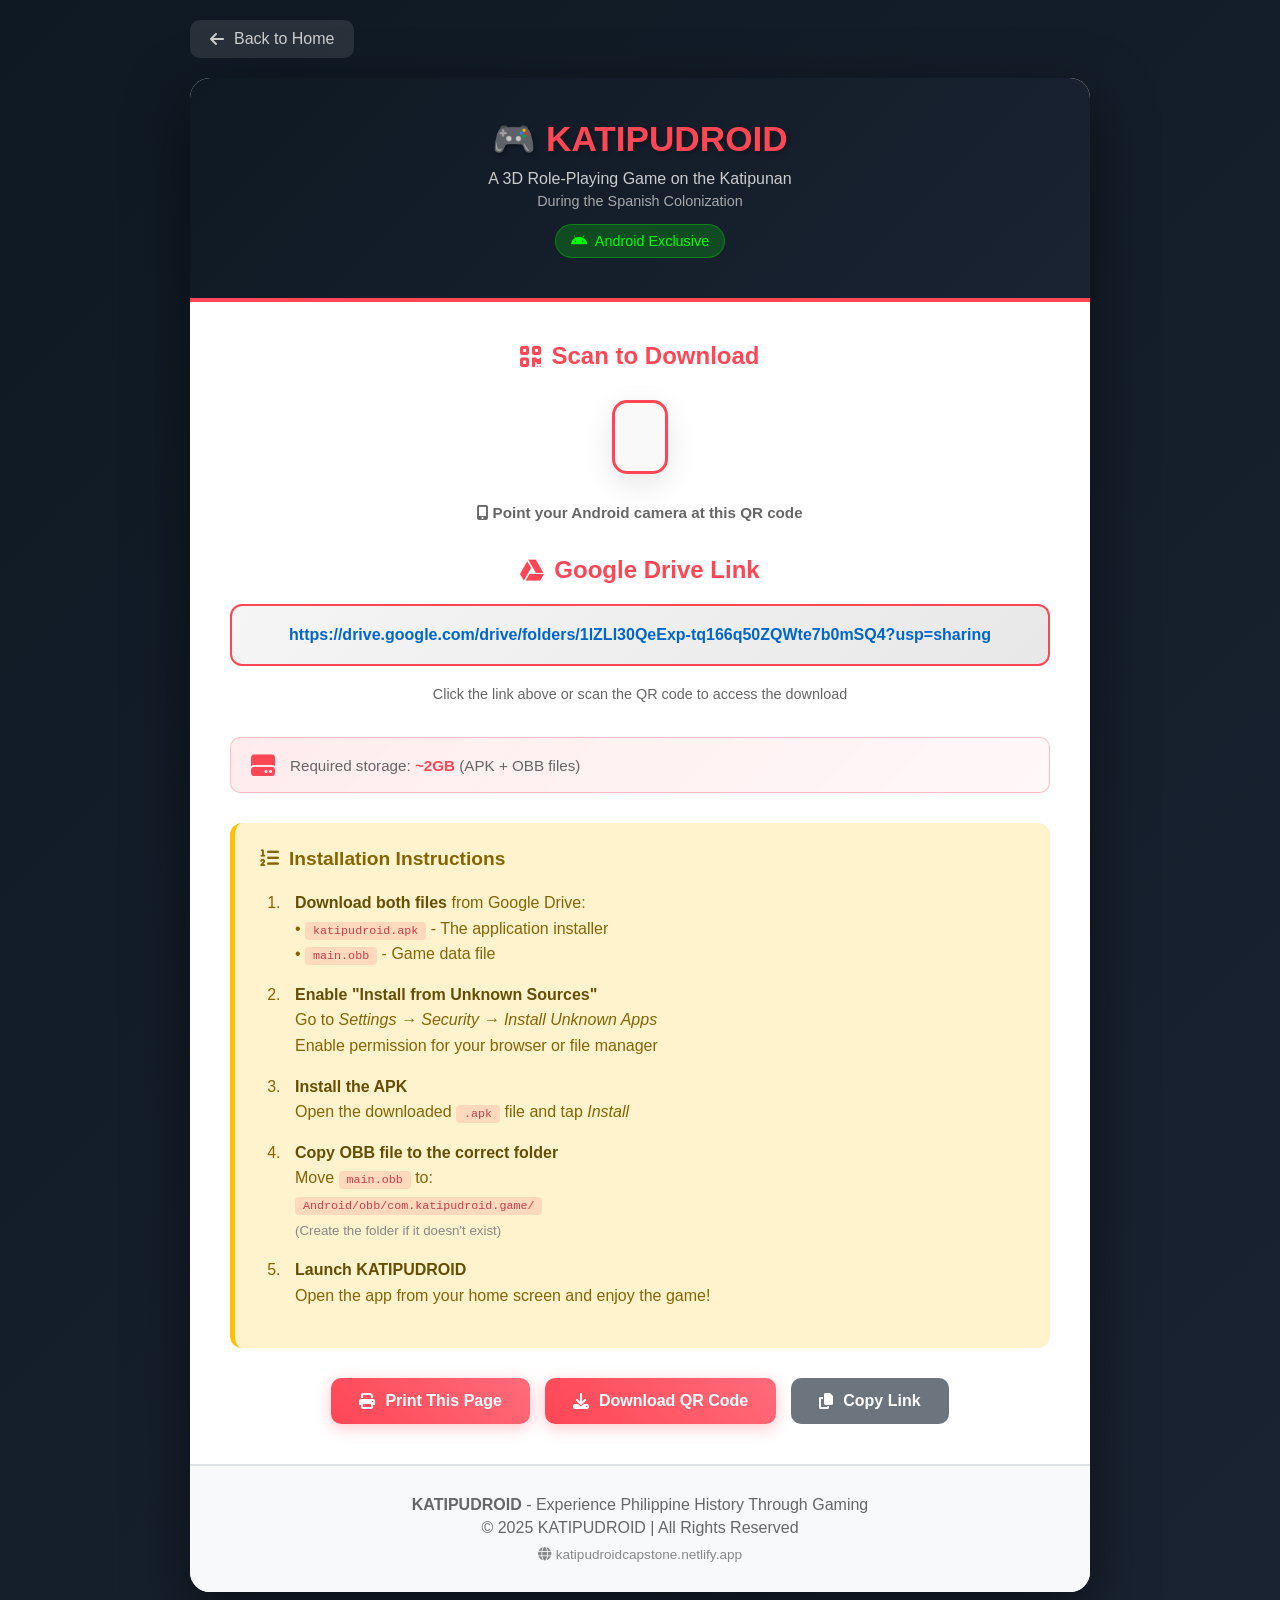
==== qr-code.html @ a10bed92 "added qr code adrin" ====
<!DOCTYPE html>
<html lang="en">
<head>
  <meta charset="UTF-8">
  <meta name="viewport" content="width=device-width, initial-scale=1.0">
  <title>KATIPUDROID - Download QR Code</title>
  <link rel="icon" type="image/png" href="img/log.png">
  <style>
    * {
      margin: 0;
      padding: 0;
      box-sizing: border-box;
    }

    body {
      font-family: 'Arial', sans-serif;
      background: linear-gradient(135deg, #0f1923 0%, #1a2332 100%);
      color: white;
      min-height: 100vh;
      padding: 20px;
    }

    .container {
      max-width: 900px;
      margin: 0 auto;
    }

    .back-link {
      display: inline-flex;
      align-items: center;
      gap: 10px;
      color: #ccc;
      text-decoration: none;
      margin-bottom: 20px;
      padding: 10px 20px;
      background: rgba(255, 255, 255, 0.1);
      border-radius: 10px;
      transition: all 0.3s ease;
    }

    .back-link:hover {
      background: rgba(255, 70, 85, 0.2);
      color: #ff4655;
    }

    .print-section {
      background: white;
      color: #000;
      border-radius: 20px;
      overflow: hidden;
      box-shadow: 0 20px 60px rgba(0, 0, 0, 0.5);
    }

    .header {
      background: linear-gradient(135deg, #0f1923 0%, #1a2332 100%);
      padding: 40px;
      text-align: center;
      border-bottom: 4px solid #ff4655;
      position: relative;
    }

    .logo {
      width: 120px;
      height: auto;
      margin-bottom: 15px;
    }

    .header h1 {
      color: #ff4655;
      font-size: 2.2rem;
      margin-bottom: 10px;
      text-shadow: 2px 2px 4px rgba(0, 0, 0, 0.3);
    }

    .header p {
      color: #ccc;
      font-size: 1rem;
    }

    .android-badge {
      display: inline-flex;
      align-items: center;
      gap: 8px;
      background: rgba(0, 255, 0, 0.2);
      color: #00ff00;
      padding: 8px 15px;
      border-radius: 20px;
      font-size: 0.9rem;
      margin-top: 15px;
      border: 1px solid rgba(0, 255, 0, 0.3);
    }

    .content {
      padding: 40px;
      text-align: center;
    }

    .section {
      margin-bottom: 35px;
    }

    .section h2 {
      color: #ff4655;
      font-size: 1.5rem;
      margin-bottom: 15px;
      display: flex;
      align-items: center;
      justify-content: center;
      gap: 10px;
    }

    .qr-container {
      background: #f9f9f9;
      padding: 25px;
      border-radius: 15px;
      display: inline-block;
      border: 3px solid #ff4655;
      margin: 15px 0;
      box-shadow: 0 10px 30px rgba(0, 0, 0, 0.1);
    }

    #qrcode {
      display: inline-block;
    }

    .qr-label {
      margin-top: 15px;
      font-size: 0.95rem;
      color: #666;
      font-weight: 600;
    }

    .drive-link-box {
      background: linear-gradient(135deg, #f5f5f5 0%, #e8e8e8 100%);
      padding: 20px;
      border-radius: 12px;
      border: 2px solid #ff4655;
      margin: 20px 0;
    }

    .drive-link-box a {
      color: #0066cc;
      font-size: 1rem;
      font-weight: bold;
      text-decoration: none;
      word-break: break-all;
      display: block;
    }

    .drive-link-box a:hover {
      color: #ff4655;
      text-decoration: underline;
    }

    .instructions {
      background: #fff3cd;
      border-left: 5px solid #ffc107;
      padding: 25px;
      border-radius: 12px;
      text-align: left;
      margin: 30px 0;
    }

    .instructions h3 {
      color: #856404;
      margin-bottom: 20px;
      font-size: 1.2rem;
      display: flex;
      align-items: center;
      gap: 10px;
    }

    .instructions ol {
      margin-left: 25px;
      color: #856404;
    }

    .instructions li {
      margin-bottom: 15px;
      line-height: 1.6;
      padding-left: 10px;
    }

    .instructions li strong {
      color: #664d03;
    }

    .instructions code {
      background: rgba(255, 70, 85, 0.15);
      color: #c73e4d;
      padding: 2px 8px;
      border-radius: 4px;
      font-family: monospace;
      font-size: 0.9em;
    }

    .storage-note {
      background: linear-gradient(135deg, rgba(255, 70, 85, 0.1), rgba(255, 107, 122, 0.05));
      border: 1px solid rgba(255, 70, 85, 0.3);
      padding: 15px 20px;
      border-radius: 10px;
      margin: 20px 0;
      display: flex;
      align-items: center;
      gap: 15px;
    }

    .storage-note i {
      color: #ff4655;
      font-size: 1.5rem;
    }

    .storage-note span {
      color: #666;
      font-size: 0.95rem;
    }

    .storage-note strong {
      color: #ff4655;
    }

    .button-group {
      display: flex;
      gap: 15px;
      justify-content: center;
      margin-top: 30px;
      flex-wrap: wrap;
    }

    .button {
      padding: 14px 28px;
      border: none;
      border-radius: 10px;
      font-size: 1rem;
      font-weight: 600;
      cursor: pointer;
      transition: all 0.3s ease;
      display: inline-flex;
      align-items: center;
      gap: 10px;
      text-decoration: none;
    }

    .button-primary {
      background: linear-gradient(45deg, #ff4655, #ff6b7a);
      color: white;
      box-shadow: 0 4px 15px rgba(255, 70, 85, 0.3);
    }

    .button-primary:hover {
      transform: translateY(-2px);
      box-shadow: 0 8px 25px rgba(255, 70, 85, 0.4);
      color: white;
    }

    .button-secondary {
      background: #6c757d;
      color: white;
    }

    .button-secondary:hover {
      background: #5a6268;
      transform: translateY(-2px);
    }

    .footer {
      background: #f8f9fa;
      padding: 25px;
      text-align: center;
      border-top: 2px solid #dee2e6;
    }

    .footer p {
      color: #666;
      margin: 5px 0;
    }

    /* Print Styles */
    @media print {
      body {
        background: white;
        padding: 0;
      }

      .container {
        max-width: 100%;
      }

      .back-link,
      .button-group {
        display: none !important;
      }

      .print-section {
        box-shadow: none;
        border-radius: 0;
      }

      .instructions {
        page-break-inside: avoid;
      }
    }

    /* Responsive */
    @media (max-width: 600px) {
      .header h1 {
        font-size: 1.6rem;
      }

      .content {
        padding: 25px 20px;
      }

      .drive-link-box a {
        font-size: 0.9rem;
      }

      .button {
        width: 100%;
        justify-content: center;
      }

      .instructions {
        padding: 20px;
      }

      .instructions ol {
        margin-left: 15px;
      }
    }
  </style>
  <link rel="stylesheet" href="https://cdnjs.cloudflare.com/ajax/libs/font-awesome/6.4.0/css/all.min.css">
</head>
<body>
  <div class="container">
    <a href="index.html" class="back-link">
      <i class="fas fa-arrow-left"></i>
      Back to Home
    </a>

    <div class="print-section">
      <div class="header">
        <img src="img/logo.png" alt="KATIPUDROID Logo" class="logo" onerror="this.style.display='none'">
        <h1>🎮 KATIPUDROID</h1>
        <p>A 3D Role-Playing Game on the Katipunan</p>
        <p style="font-size: 0.9rem; margin-top: 5px; opacity: 0.8;">During the Spanish Colonization</p>
        <div class="android-badge">
          <i class="fab fa-android"></i>
          Android Exclusive
        </div>
      </div>

      <div class="content">
        <div class="section">
          <h2>
            <i class="fas fa-qrcode"></i>
            Scan to Download
          </h2>
          <div class="qr-container">
            <div id="qrcode"></div>
          </div>
          <div class="qr-label">
            <i class="fas fa-mobile-alt"></i> Point your Android camera at this QR code
          </div>
        </div>

        <div class="section">
          <h2>
            <i class="fab fa-google-drive"></i>
            Google Drive Link
          </h2>
          <div class="drive-link-box">
            <a href="" id="drive-link" target="_blank">
              Loading download link...
            </a>
          </div>
          <p style="color: #666; font-size: 0.9rem;">
            Click the link above or scan the QR code to access the download
          </p>
        </div>

        <div class="storage-note">
          <i class="fas fa-hdd"></i>
          <span>Required storage: <strong>~2GB</strong> (APK + OBB files)</span>
        </div>

        <div class="instructions">
          <h3><i class="fas fa-list-ol"></i> Installation Instructions</h3>
          <ol>
            <li>
              <strong>Download both files</strong> from Google Drive:
              <br>• <code>katipudroid.apk</code> - The application installer
              <br>• <code>main.obb</code> - Game data file
            </li>
            <li>
              <strong>Enable "Install from Unknown Sources"</strong>
              <br>Go to <em>Settings → Security → Install Unknown Apps</em>
              <br>Enable permission for your browser or file manager
            </li>
            <li>
              <strong>Install the APK</strong>
              <br>Open the downloaded <code>.apk</code> file and tap <em>Install</em>
            </li>
            <li>
              <strong>Copy OBB file to the correct folder</strong>
              <br>Move <code>main.obb</code> to:
              <br><code>Android/obb/com.katipudroid.game/</code>
              <br><small style="color: #888;">(Create the folder if it doesn't exist)</small>
            </li>
            <li>
              <strong>Launch KATIPUDROID</strong>
              <br>Open the app from your home screen and enjoy the game!
            </li>
          </ol>
        </div>

        <div class="button-group">
          <button class="button button-primary" onclick="printPage()">
            <i class="fas fa-print"></i>
            Print This Page
          </button>
          <button class="button button-primary" onclick="downloadQR()">
            <i class="fas fa-download"></i>
            Download QR Code
          </button>
          <button class="button button-secondary" onclick="copyLink()">
            <i class="fas fa-copy"></i>
            Copy Link
          </button>
        </div>
      </div>

      <div class="footer">
        <p><strong>KATIPUDROID</strong> - Experience Philippine History Through Gaming</p>
        <p>© 2025 KATIPUDROID | All Rights Reserved</p>
        <p style="font-size: 0.85rem; margin-top: 10px; color: #888;">
          <i class="fas fa-globe"></i> katipudroidcapstone.netlify.app
        </p>
      </div>
    </div>
  </div>

  <script src="https://cdnjs.cloudflare.com/ajax/libs/qrcodejs/1.0.0/qrcode.min.js"></script>
  
  <script>
    // ============================================
    // CONFIGURATION - UPDATE THIS LINK
    // ============================================
    const GOOGLE_DRIVE_LINK = 'https://drive.google.com/drive/folders/1lZLI30QeExp-tq166q50ZQWte7b0mSQ4?usp=sharing';
    // Replace YOUR_FOLDER_ID_HERE with your actual Google Drive folder ID
    // ============================================

    // Initialize on page load
    window.addEventListener('load', function() {
      // Update the drive link
      const driveLinkElement = document.getElementById('drive-link');
      driveLinkElement.href = GOOGLE_DRIVE_LINK;
      driveLinkElement.textContent = GOOGLE_DRIVE_LINK;

      // Generate QR code
      new QRCode(document.getElementById('qrcode'), {
        text: GOOGLE_DRIVE_LINK,
        width: 220,
        height: 220,
        colorDark: "#000000",
        colorLight: "#ffffff",
        correctLevel: QRCode.CorrectLevel.H
      });
    });

    function printPage() {
      window.print();
    }

    function downloadQR() {
      const canvas = document.querySelector('#qrcode canvas');
      
      if (!canvas) {
        alert('⚠️ QR code not ready yet. Please wait a moment and try again.');
        return;
      }

      canvas.toBlob(function(blob) {
        const url = URL.createObjectURL(blob);
        const link = document.createElement('a');
        link.download = 'katipudroid-download-qr.png';
        link.href = url;
        link.click();
        URL.revokeObjectURL(url);
        
        showToast('✅ QR Code downloaded!');
      });
    }

    function copyLink() {
      navigator.clipboard.writeText(GOOGLE_DRIVE_LINK).then(() => {
        showToast('✅ Link copied to clipboard!');
      }).catch(() => {
        // Fallback
        const textarea = document.createElement('textarea');
        textarea.value = GOOGLE_DRIVE_LINK;
        textarea.style.position = 'fixed';
        textarea.style.left = '-9999px';
        document.body.appendChild(textarea);
        textarea.select();
        try {
          document.execCommand('copy');
          showToast('✅ Link copied to clipboard!');
        } catch (e) {
          showToast('❌ Failed to copy link');
        }
        document.body.removeChild(textarea);
      });
    }

    function showToast(message) {
      // Remove existing toast
      const existing = document.querySelector('.toast');
      if (existing) existing.remove();

      const toast = document.createElement('div');
      toast.className = 'toast';
      toast.innerHTML = message;
      toast.style.cssText = `
        position: fixed;
        bottom: 30px;
        left: 50%;
        transform: translateX(-50%);
        background: linear-gradient(145deg, #1a1a1a, #2a2a2a);
        color: white;
        padding: 15px 30px;
        border-radius: 10px;
        border: 2px solid #ff4655;
        box-shadow: 0 10px 30px rgba(0, 0, 0, 0.5);
        z-index: 1000;
        font-size: 1rem;
        animation: slideUp 0.3s ease;
      `;
      document.body.appendChild(toast);

      // Add animation keyframes
      if (!document.querySelector('#toast-style')) {
        const style = document.createElement('style');
        style.id = 'toast-style';
        style.textContent = `
          @keyframes slideUp {
            from { opacity: 0; transform: translateX(-50%) translateY(20px); }
            to { opacity: 1; transform: translateX(-50%) translateY(0); }
          }
        `;
        document.head.appendChild(style);
      }

      setTimeout(() => toast.remove(), 3000);
    }
  </script>
</body>
</html>
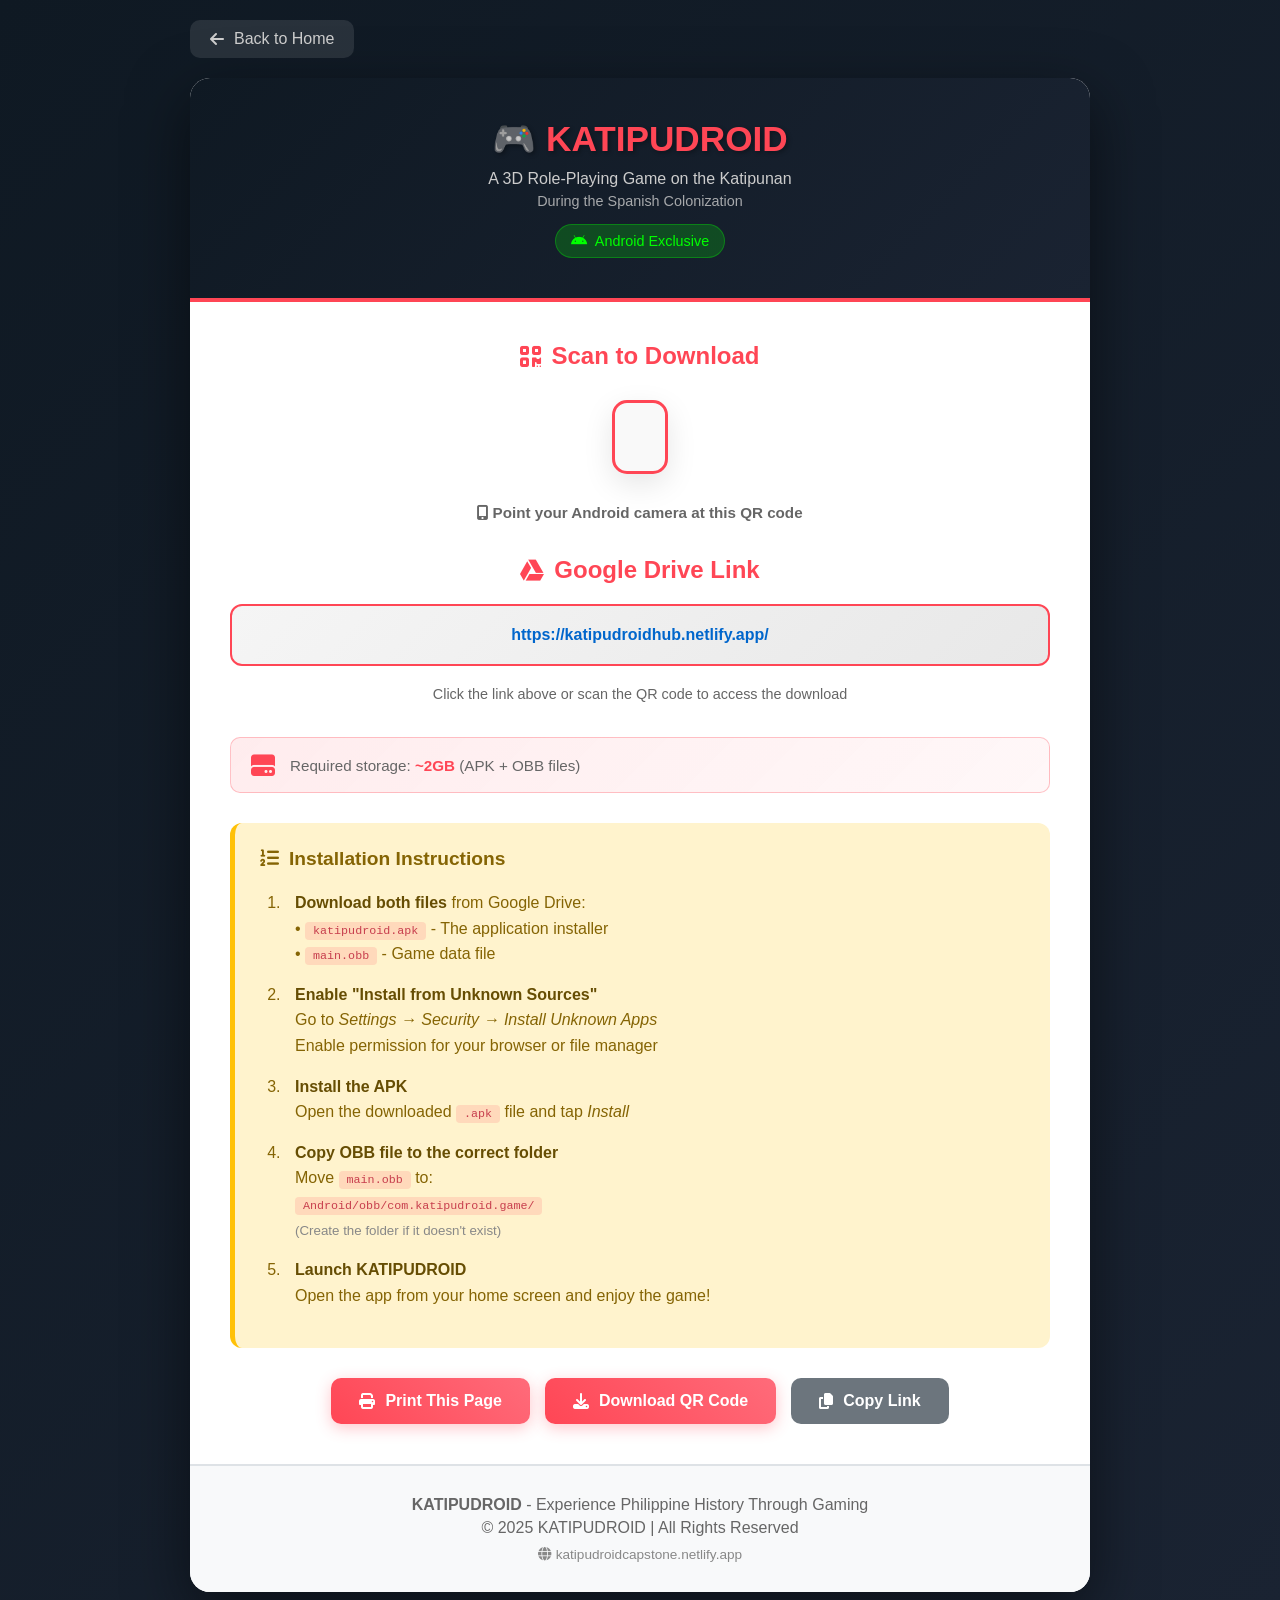
==== commit d2ad57c0: "scanning limit ios and pc" ====
--- a/qr-code.html
+++ b/qr-code.html
@@ -446,20 +446,24 @@
     // ============================================
     // CONFIGURATION - UPDATE THIS LINK
     // ============================================
+   // const GOOGLE_DRIVE_LINK = 'https://drive.google.com/drive/folders/1lZLI30QeExp-tq166q50ZQWte7b0mSQ4?usp=sharing';
+    const WEBSITE_LINK = 'https://katipudroidhub.netlify.app/'; 
+    
     const GOOGLE_DRIVE_LINK = 'https://drive.google.com/drive/folders/1lZLI30QeExp-tq166q50ZQWte7b0mSQ4?usp=sharing';
     // Replace YOUR_FOLDER_ID_HERE with your actual Google Drive folder ID
     // ============================================
 
     // Initialize on page load
     window.addEventListener('load', function() {
-      // Update the drive link
+      // Update the "Direct Link" text to still show the drive link if you want, 
+      // or change it to the website link.
       const driveLinkElement = document.getElementById('drive-link');
-      driveLinkElement.href = GOOGLE_DRIVE_LINK;
-      driveLinkElement.textContent = GOOGLE_DRIVE_LINK;
-
-      // Generate QR code
+      driveLinkElement.href = WEBSITE_LINK; 
+      driveLinkElement.textContent = WEBSITE_LINK;
+
+      // Generate QR code pointing to the WEBSITE
       new QRCode(document.getElementById('qrcode'), {
-        text: GOOGLE_DRIVE_LINK,
+        text: WEBSITE_LINK, // <--- CHANGED THIS
         width: 220,
         height: 220,
         colorDark: "#000000",
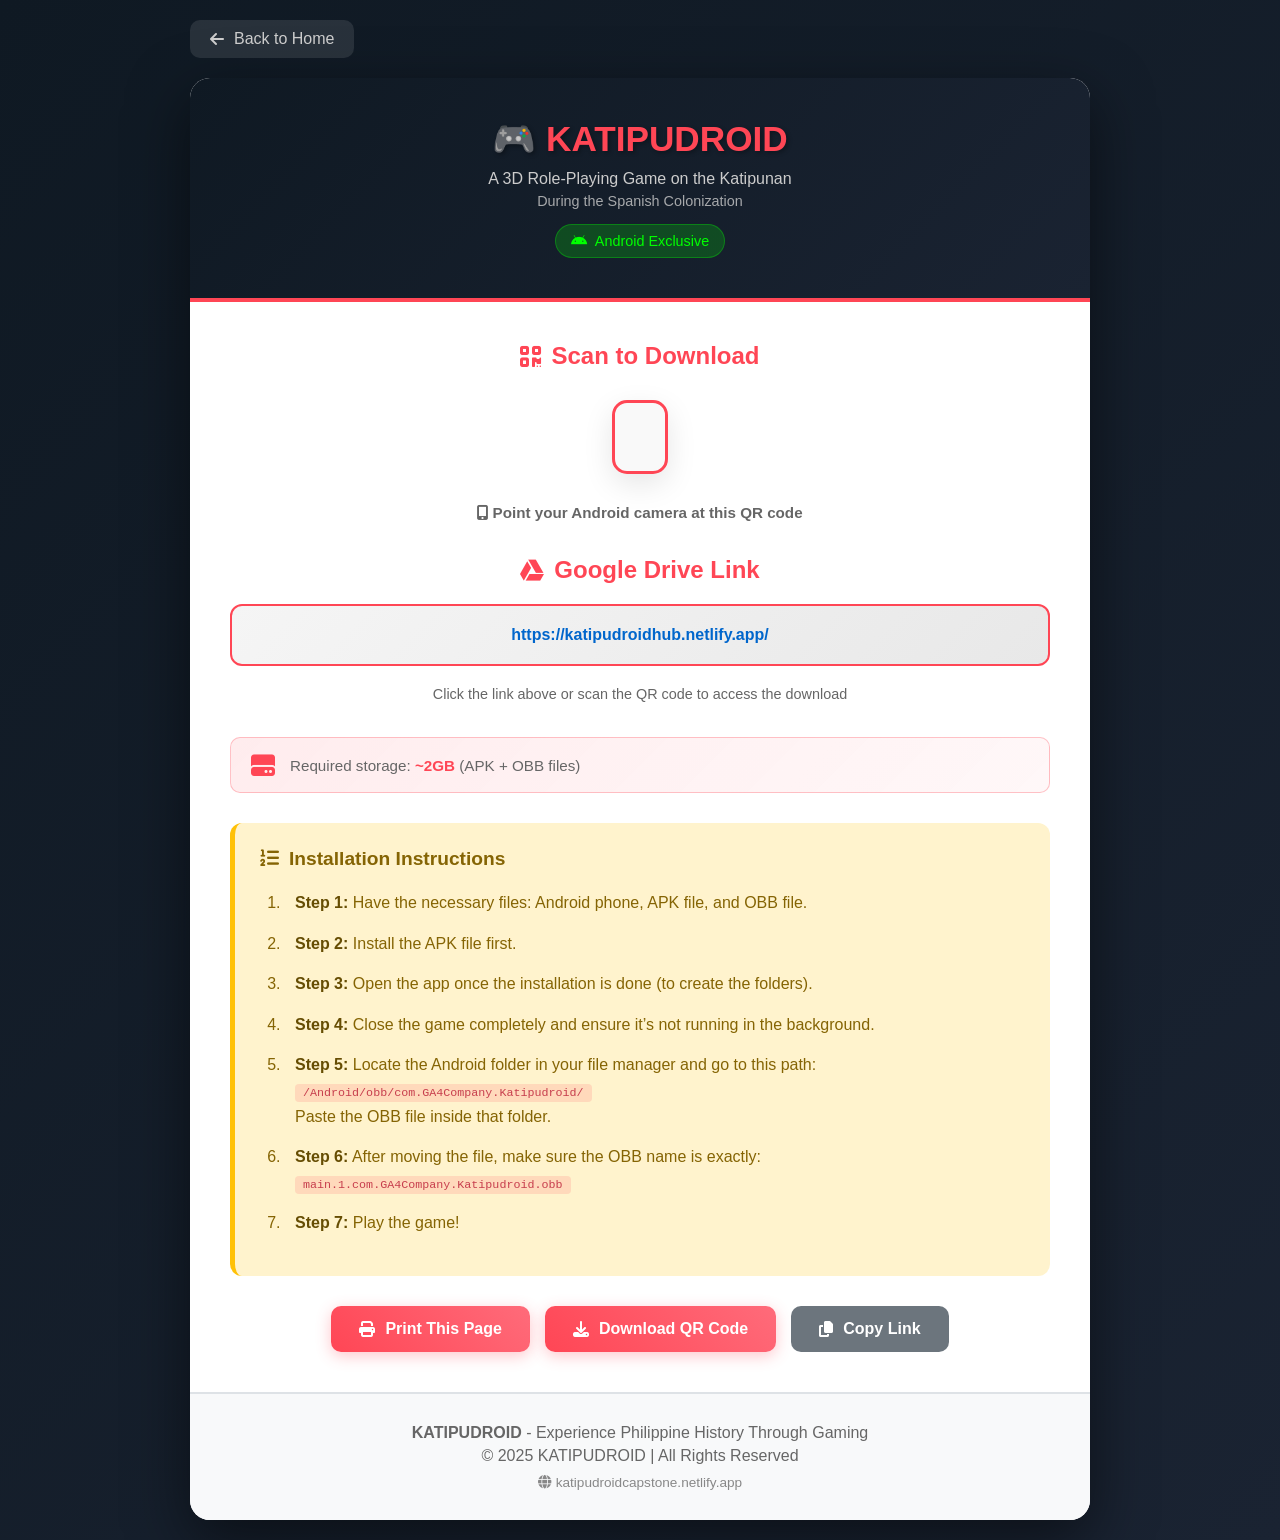
==== commit dc242a6c: "about us removed" ====
--- a/qr-code.html
+++ b/qr-code.html
@@ -388,28 +388,35 @@
           <h3><i class="fas fa-list-ol"></i> Installation Instructions</h3>
           <ol>
             <li>
-              <strong>Download both files</strong> from Google Drive:
-              <br>• <code>katipudroid.apk</code> - The application installer
-              <br>• <code>main.obb</code> - Game data file
-            </li>
-            <li>
-              <strong>Enable "Install from Unknown Sources"</strong>
-              <br>Go to <em>Settings → Security → Install Unknown Apps</em>
-              <br>Enable permission for your browser or file manager
-            </li>
-            <li>
-              <strong>Install the APK</strong>
-              <br>Open the downloaded <code>.apk</code> file and tap <em>Install</em>
-            </li>
-            <li>
-              <strong>Copy OBB file to the correct folder</strong>
-              <br>Move <code>main.obb</code> to:
-              <br><code>Android/obb/com.katipudroid.game/</code>
-              <br><small style="color: #888;">(Create the folder if it doesn't exist)</small>
-            </li>
-            <li>
-              <strong>Launch KATIPUDROID</strong>
-              <br>Open the app from your home screen and enjoy the game!
+              <strong>Step 1:</strong>
+              <span>Have the necessary files: Android phone, APK file, and OBB file.</span>
+            </li>
+            <li>
+              <strong>Step 2:</strong>
+              <span>Install the APK file first.</span>
+            </li>
+            <li>
+              <strong>Step 3:</strong>
+              <span>Open the app once the installation is done (to create the folders).</span>
+            </li>
+            <li>
+              <strong>Step 4:</strong>
+              <span>Close the game completely and ensure it’s not running in the background.</span>
+            </li>
+            <li>
+              <strong>Step 5:</strong>
+              <span>Locate the Android folder in your file manager and go to this path:<br>
+              <code>/Android/obb/com.GA4Company.Katipudroid/</code><br>
+              Paste the OBB file inside that folder.</span>
+            </li>
+            <li>
+              <strong>Step 6:</strong>
+              <span>After moving the file, make sure the OBB name is exactly:<br>
+              <code>main.1.com.GA4Company.Katipudroid.obb</code></span>
+            </li>
+            <li>
+              <strong>Step 7:</strong>
+              <span>Play the game!</span>
             </li>
           </ol>
         </div>
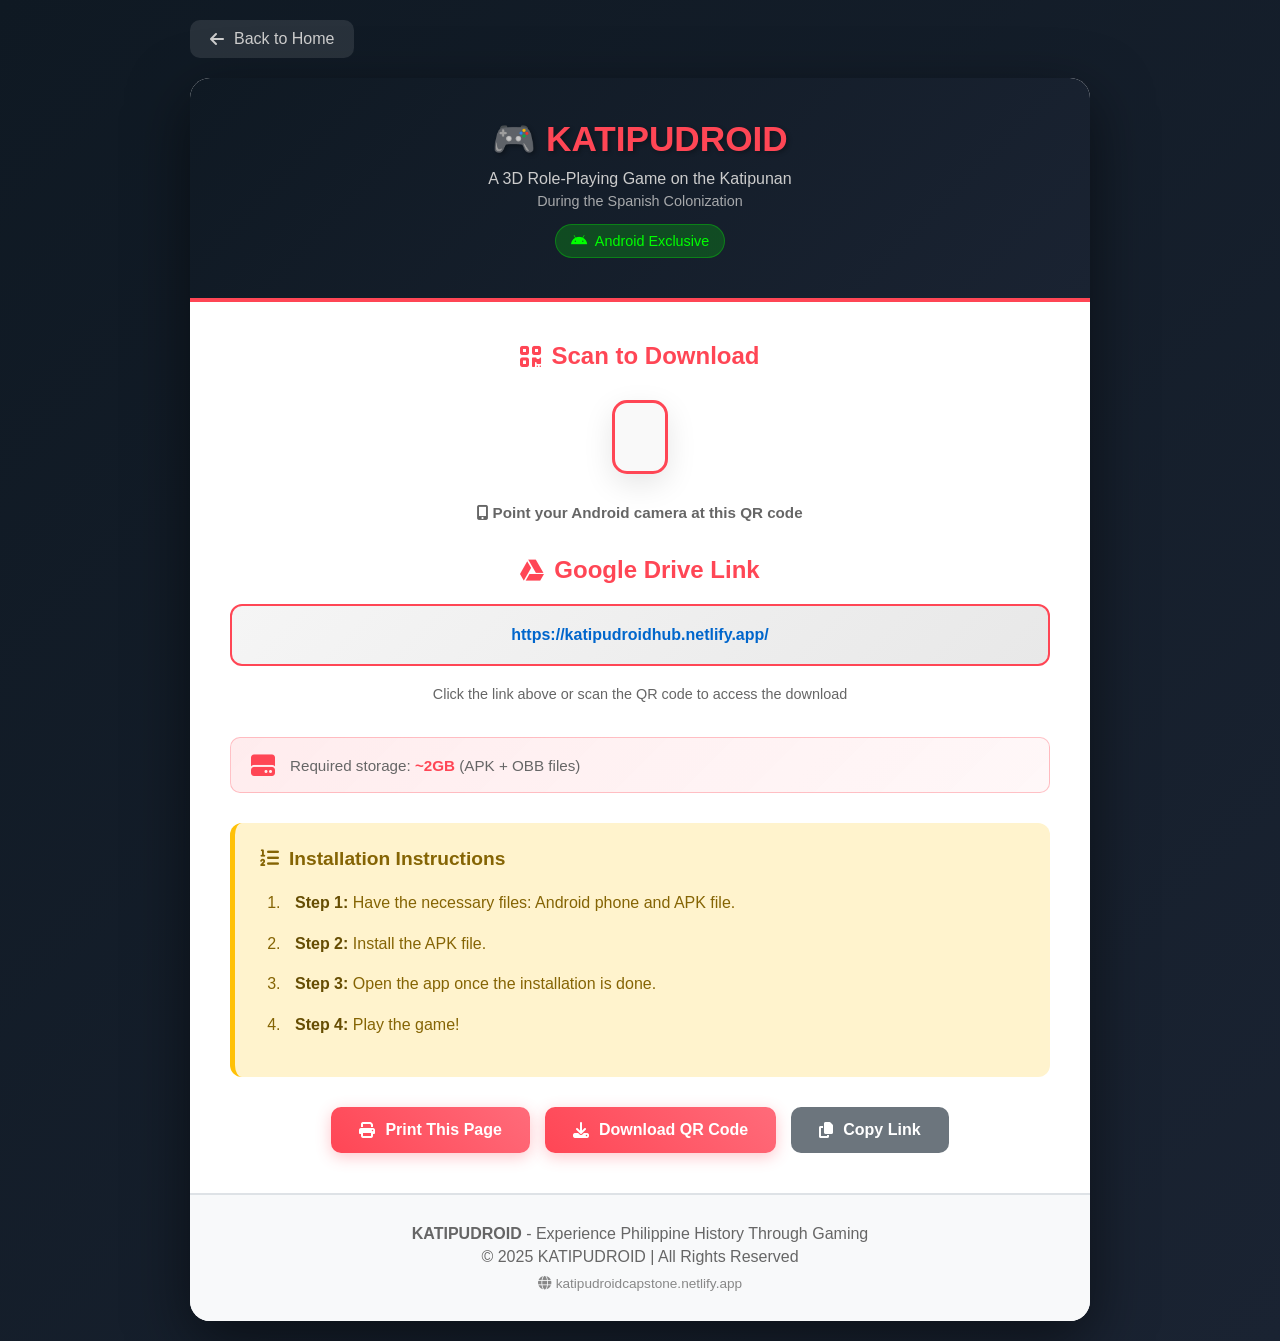
==== commit 1b2d249b: "modified steps, removing obb" ====
--- a/qr-code.html
+++ b/qr-code.html
@@ -389,33 +389,18 @@
           <ol>
             <li>
               <strong>Step 1:</strong>
-              <span>Have the necessary files: Android phone, APK file, and OBB file.</span>
+              <span>Have the necessary files: Android phone and APK file.</span>
             </li>
             <li>
               <strong>Step 2:</strong>
-              <span>Install the APK file first.</span>
+              <span>Install the APK file.</span>
             </li>
             <li>
               <strong>Step 3:</strong>
-              <span>Open the app once the installation is done (to create the folders).</span>
+              <span>Open the app once the installation is done.</span>
             </li>
             <li>
               <strong>Step 4:</strong>
-              <span>Close the game completely and ensure it’s not running in the background.</span>
-            </li>
-            <li>
-              <strong>Step 5:</strong>
-              <span>Locate the Android folder in your file manager and go to this path:<br>
-              <code>/Android/obb/com.GA4Company.Katipudroid/</code><br>
-              Paste the OBB file inside that folder.</span>
-            </li>
-            <li>
-              <strong>Step 6:</strong>
-              <span>After moving the file, make sure the OBB name is exactly:<br>
-              <code>main.1.com.GA4Company.Katipudroid.obb</code></span>
-            </li>
-            <li>
-              <strong>Step 7:</strong>
               <span>Play the game!</span>
             </li>
           </ol>
